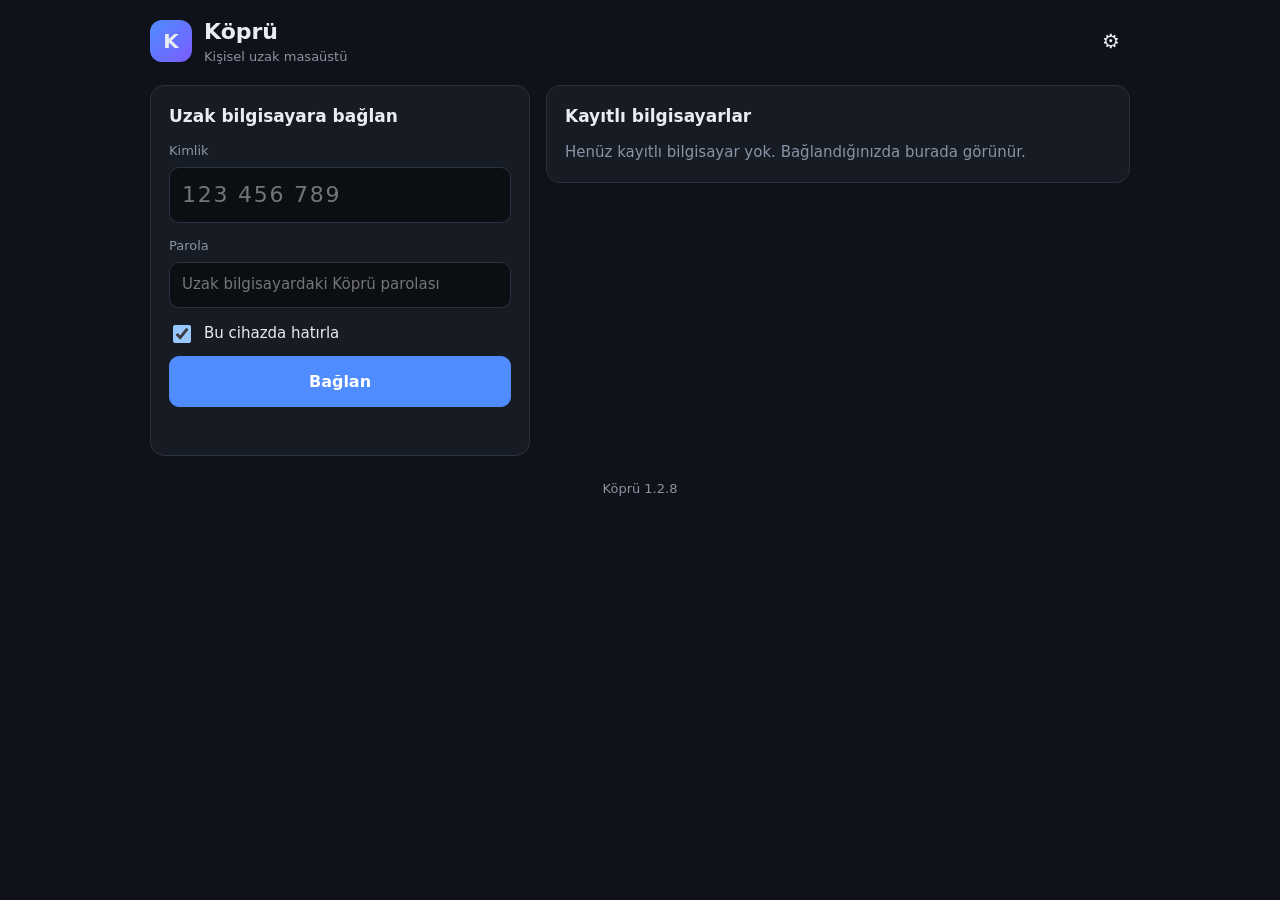
==== web/static/index.html @ b89e9d13 "Köprü canlı test: 1.2.8 (gerçek Windows + iPhone Simülatörü) Kaynak kod bu depoda yok; kopru.exe Köp" ====
<!doctype html>
<html lang="tr">
<head>
<meta charset="utf-8">
<meta name="viewport" content="width=device-width, initial-scale=1, maximum-scale=1, user-scalable=no, viewport-fit=cover">
<meta name="theme-color" content="#0f1218">
<meta name="apple-mobile-web-app-capable" content="yes">
<meta name="mobile-web-app-capable" content="yes">
<meta name="apple-mobile-web-app-status-bar-style" content="black-translucent">
<meta name="apple-mobile-web-app-title" content="Köprü">
<title>Köprü</title>
<link rel="manifest" href="manifest.webmanifest">
<link rel="icon" href="icon.svg" type="image/svg+xml">
<link rel="apple-touch-icon" href="icon-192.png">
<link rel="stylesheet" href="app.css">
</head>
<body>

<!-- ============ Ana ekran ============ -->
<section id="home" class="screen">
  <header class="home-head">
    <div class="brand"><div class="logo">K</div><div><h1>Köprü</h1><div class="muted small">Kişisel uzak masaüstü</div></div></div>
    <button class="icon-btn" id="btn-settings" title="Ayarlar" aria-label="Ayarlar">⚙</button>
  </header>

  <div class="home-body">
    <div class="card install hidden" id="install-banner">
      <h2>Köprü'yü ana ekrana ekleyin</h2>
      <p>Safari'nin alt çubuğundaki <b>Paylaş</b> düğmesine <span class="share-ic">⎙</span> dokunun, ardından <b>Ana Ekrana Ekle</b>'yi seçin. Köprü bir uygulama gibi ana ekranınızda görünür.</p>
      <p class="muted small" id="install-added"></p>
    </div>
    <form class="card connect" id="connect-form" autocomplete="on">
      <h2>Uzak bilgisayara bağlan</h2>
      <label class="field"><span>Kimlik</span>
        <input id="in-id" inputmode="numeric" autocomplete="username" placeholder="123 456 789" maxlength="11" required>
      </label>
      <label class="field"><span>Parola</span>
        <input id="in-pw" type="password" autocomplete="current-password" placeholder="Uzak bilgisayardaki Köprü parolası">
      </label>
      <label class="check"><input type="checkbox" id="in-remember" checked> Bu cihazda hatırla</label>
      <button class="primary big" type="submit" id="btn-connect">Bağlan</button>
      <div class="error" id="connect-err" role="alert"></div>
    </form>

    <div class="card">
      <div class="card-head"><h2>Kayıtlı bilgisayarlar</h2></div>
      <div id="book" class="book"><div class="muted">Henüz kayıtlı bilgisayar yok. Bağlandığınızda burada görünür.</div></div>
    </div>
    <div class="card hidden" id="share-card">
      <h2>Bu bilgisayarı uzaktan erişime aç</h2>
      <p class="muted small">Windows bilgisayarda Köprü'yü indirip çift tıklayın. Kimlik ve parola otomatik oluşur; sunucu ayarı gerekmez.</p>
      <a class="btn primary" id="dl-agent" href="indir/kopru.exe" download>Windows için Köprü'yü indir</a>
      <p class="muted small" style="margin-top:10px">İlk açılışta Windows "bilinmeyen yayımcı" uyarısı verebilir: <b>Ek bilgi → Yine de çalıştır</b>. Kalıcı ve oturum açma ekranı dahil erişim için açılan pencerede <b>Hizmet olarak kur</b>'a basın.</p>
    </div>
    <div class="muted small foot" id="foot"></div>
  </div>
</section>

<!-- ============ Görüntüleyici ============ -->
<section id="viewer" class="screen hidden">
  <div id="stage">
    <div id="canvas"><video id="video" autoplay playsinline muted disablepictureinpicture></video><canvas id="vcanvas" class="hidden"></canvas><audio id="audio" autoplay playsinline></audio></div>
    <div id="ghost" class="hidden"></div>
    <div id="overlay" class="overlay"><div class="spinner"></div><div id="overlay-text">Bağlanıyor…</div><button id="overlay-cancel" class="ghost-btn">Vazgeç</button></div>
  </div>

  <button id="kchip" class="kchip ui hidden">⌨ Yazmak için dokunun</button>

  <!-- İlk bağlantıda bir kez: Windows yazılarını telefona göre büyütme önerisi -->
  <div id="fitask" class="ask ui hidden" role="dialog" aria-labelledby="fitask-t">
    <div class="ask-t" id="fitask-t">Yazılar telefonda küçük kalabilir</div>
    <div class="muted small" id="fitask-sub"></div>
    <div class="row"><button class="primary" id="fitask-yes">📱 Telefona göre büyüt</button><button id="fitask-no">Olduğu gibi kalsın</button></div>
    <label class="check small"><input type="checkbox" id="fitask-rem" checked> Bu bilgisayar için hatırla</label>
  </div>
  <textarea id="kbdsink" class="kbdsink" autocomplete="off" autocorrect="off" autocapitalize="off" spellcheck="false" aria-hidden="true" tabindex="-1"></textarea>

  <!-- Araç çubuğu -->
  <div id="toolbar" class="toolbar ui">
    <button class="tb-handle" id="tb-toggle" title="Araç çubuğu">☰</button>
    <div class="tb-items" id="tb-items">
      <div class="tb-name" id="tb-name"></div>
      <div class="seg touch-only" id="mode-seg" title="Dokunmatik modu">
        <button data-mode="touchpad" title="Telefon bir dizüstü touchpad'i gibi">Touchpad</button>
        <button data-mode="tablet" title="Gerçek Windows dokunmatik ekranı (tablet gibi)">Tablet</button>
        <button data-mode="direct" title="Dokunduğunuz yere tıklar">Doğrudan</button>
      </div>
      <button class="tb touch-only" id="tb-zoom" title="Görüntüyü sığdır">⤢</button>
      <button class="tb touch-only" id="tb-kbd" title="Klavye">⌨</button>
      <button class="tb" id="tb-keys" title="Özel tuşlar">⌘</button>
      <button class="tb" id="tb-clip" title="Pano">📋</button>
      <button class="tb" id="tb-files" title="Dosyalar">📁</button>
      <button class="tb" id="tb-display" title="Ekran ve kalite">🖥</button>
      <button class="tb hidden" id="tb-audio" title="Ses">🔊</button>
      <button class="tb" id="tb-stats" title="İstatistikler">📶</button>
      <button class="tb" id="tb-full" title="Tam ekran (Ctrl+Alt+Shift+F)">⛶</button>
      <button class="tb danger" id="tb-close" title="Bağlantıyı kes (Ctrl+Alt+Shift+Q)">✕</button>
    </div>
  </div>

  <!-- Özel tuş çubuğu -->
  <div id="keys" class="keys ui hidden">
    <div class="keys-row">
      <button data-sticky="ControlLeft">Ctrl</button><button data-sticky="AltLeft">Alt</button><button data-sticky="ShiftLeft">Shift</button><button data-sticky="MetaLeft">Win</button>
      <button data-key="Escape">Esc</button><button data-key="Tab">Tab</button><button data-key="Enter">Enter</button><button data-key="Backspace">⌫</button><button data-key="Delete">Del</button>
      <button data-key="ArrowLeft">←</button><button data-key="ArrowUp">↑</button><button data-key="ArrowDown">↓</button><button data-key="ArrowRight">→</button>
      <button data-key="Home">Home</button><button data-key="End">End</button><button data-key="PageUp">PgUp</button><button data-key="PageDown">PgDn</button>
    </div>
    <div class="keys-row">
      <button data-combo="ControlLeft+KeyC">Kopyala</button><button data-combo="ControlLeft+KeyV">Yapıştır</button><button data-combo="ControlLeft+KeyX">Kes</button><button data-combo="ControlLeft+KeyZ">Geri al</button><button data-combo="ControlLeft+KeyA">Tümü</button><button data-combo="ControlLeft+KeyS">Kaydet</button>
      <button data-combo="AltLeft+Tab">Alt+Tab</button><button data-combo="MetaLeft+KeyD">Masaüstü</button><button data-combo="MetaLeft+KeyE">Gezgin</button><button data-combo="AltLeft+F4">Alt+F4</button>
      <button data-special="sas">Ctrl+Alt+Del</button><button data-special="lock">Kilitle</button><button data-typeclip="1" title="Bu cihazın panosundaki metni tuş tuş yazar (Windows giriş ekranındaki parola alanı gibi yapıştırmanın çalışmadığı yerler için)">Panoyu yaz</button>
      <button data-key="F1">F1</button><button data-key="F2">F2</button><button data-key="F3">F3</button><button data-key="F4">F4</button><button data-key="F5">F5</button><button data-key="F6">F6</button><button data-key="F7">F7</button><button data-key="F8">F8</button><button data-key="F9">F9</button><button data-key="F10">F10</button><button data-key="F11">F11</button><button data-key="F12">F12</button><button data-key="PrintScreen">PrtSc</button>
    </div>
  </div>

  <!-- İstatistikler -->
  <div id="stats" class="stats ui hidden"></div>

  <!-- Bildirimler -->
  <div id="toasts" class="toasts ui"></div>

  <!-- Dosyalar paneli -->
  <aside id="files" class="drawer ui">
    <div class="drawer-head"><h3>Uzak dosyalar</h3><button class="icon-btn" data-close="files">✕</button></div>
    <div class="fs-bar">
      <button id="fs-up" title="Üst klasör">⬆</button>
      <button id="fs-home" title="Başlangıç">🏠</button>
      <div class="fs-path" id="fs-path"></div>
    </div>
    <div class="fs-actions">
      <button id="fs-dl" class="primary">İndir</button>
      <button id="fs-ul">Dosya gönder</button>
      <button id="fs-mkdir">Yeni klasör</button>
      <button id="fs-rm" class="danger">Sil</button>
      <label class="check small"><input type="checkbox" id="fs-hidden"> Gizli</label>
      <span class="muted small" id="fs-selinfo"></span>
    </div>
    <div class="muted small pad-x">İpucu: dosyaları görüntünün üzerine sürükleyip bırakabilirsiniz. Klasöre tıklayınca açılır; seçmek için Ctrl+tık veya uzun bas.</div>
    <div id="fs-list" class="fs-list"></div>
    <input type="file" id="fs-input" multiple hidden>
    <h3 class="xf-head">Aktarımlar</h3>
    <div id="xfers" class="xfers"></div>
  </aside>

  <!-- Pano paneli -->
  <aside id="clip" class="sheet ui">
    <div class="drawer-head"><h3>Pano</h3><button class="icon-btn" data-close="clip">✕</button></div>
    <label class="check"><input type="checkbox" id="clip-sync"> Otomatik pano eşitleme</label>
    <div class="muted small">Ctrl+C / Ctrl+V her iki yönde çalışır. Kopyalanan dosyalar da aktarılır.</div>
    <div class="clip-box">
      <div class="label">Uzak bilgisayarın panosu</div>
      <div id="clip-remote" class="clip-remote muted">—</div>
      <div class="row"><button id="clip-copy" class="primary">Buraya kopyala</button><button id="clip-save" class="hidden">Kaydet / İndir</button></div>
    </div>
    <div class="clip-box">
      <div class="label">Bu cihazın panosu</div>
      <div class="row"><button id="clip-push" class="primary">Uzak bilgisayara gönder</button></div>
      <textarea id="clip-text" rows="3" placeholder="Veya buraya yazıp gönderin"></textarea>
      <div class="row"><button id="clip-send-text">Metni gönder</button><button id="clip-type-text" title="Metni tuş tuş yazar (pano desteklemeyen alanlar için)">Yazdır</button></div>
    </div>
  </aside>

  <!-- Ekran / kalite paneli -->
  <aside id="display" class="sheet ui">
    <div class="drawer-head"><h3>Ekran ve kalite</h3><button class="icon-btn" data-close="display">✕</button></div>
    <div class="field"><span>Monitör</span><div id="disp-list" class="seg wrap"></div></div>
    <div class="field"><span>Öncelik</span>
      <div class="seg" id="q-seg"><button data-q="speed">Hız</button><button data-q="balanced">Dengeli</button><button data-q="quality">Kalite</button></div>
    </div>
    <div class="field"><span>Kare hızı</span>
      <div class="seg" id="fps-seg"><button data-fps="30">30</button><button data-fps="60">60</button></div>
    </div>
    <div class="field"><span>Çözünürlük <small class="muted">(Otomatik: bu cihazın ekranı kadar gönderilir, yakınlaştırınca netleşir)</small></span>
      <div class="seg" id="scale-seg"><button data-scale="0">Otomatik</button><button data-scale="1">Tam</button><button data-scale="0.75">%75</button><button data-scale="0.5">%50</button></div>
    </div>
    <div class="field"><span>Görünüm</span>
      <div class="seg" id="fit-seg"><button data-fit="fit">Sığdır</button><button data-fit="1:1">1:1 piksel</button></div>
    </div>
    <div class="field hidden" id="row-scales"><span>Yazı boyutu <small class="muted">(Windows ölçeği; çözünürlük değişmez, görüntü net kalır; bağlantı bitince eski haline döner)</small></span>
      <div class="seg wrap" id="scale-list"></div>
      <label class="check small hidden" id="row-autofit"><input type="checkbox" id="opt-autofit"> Bu bilgisayara her bağlanışta telefona uydur</label>
    </div>
    <div class="field hidden" id="row-modes"><span>Uzak ekran çözünürlüğü <small class="muted">(küçültünce telefonda yazılar büyür; bağlantı bitince eski haline döner)</small></span>
      <div class="seg wrap" id="mode-list"></div>
    </div>
    <div class="field"><span>Veri kullanımı</span>
      <div class="seg" id="kbps-seg"><button data-kbps="0">Otomatik</button><button data-kbps="8000">8 Mbps</button><button data-kbps="4000">4 Mbps</button><button data-kbps="1500">Tasarruf</button></div>
    </div>
    <label class="check hidden" id="row-privacy"><input type="checkbox" id="opt-privacy"> Gizlilik: uzaktaki ekran kararsın, oradaki fare ve klavye kilitlensin</label>
    <label class="check"><input type="checkbox" id="opt-view"> Yalnızca izle (dokunuşlar ve tuşlar gönderilmez)</label>
    <label class="check" id="row-444"><input type="checkbox" id="opt-444"> Jilet gibi metin (4:4:4 renk, yeniden bağlanır)</label>
    <label class="check"><input type="checkbox" id="opt-mac"> Mac: Cmd tuşu Ctrl gibi davransın</label>
    <label class="check touch-only" title="Parmak bir an durunca ya da yavaş sürüklerken parmağın kapattığı yer parmağın üstünde büyütülür; ortadaki artı, bilgisayara gönderilen noktadır (Tablet ve Doğrudan modunda)."><input type="checkbox" id="opt-loupe"> Parmağın altını büyüteçte göster</label>
    <label class="check" title="Dokunduğunuz yer ile bilgisayarın tıkladığı yer farklıysa açın: kırmızı halka telefonun saydığı nokta, yeşil artı bilgisayara giden nokta, sarı artı Windows imlecinin gittiği yer. Paneldeki sayıların ekran görüntüsünü gönderebilirsiniz."><input type="checkbox" id="opt-calib"> Dokunuş noktasını göster (tanı)</label>
  </aside>
</section>

<!-- Ayarlar -->
<dialog id="settings-dlg" class="dlg">
  <form method="dialog">
    <h2>Ayarlar</h2>
    <label class="field"><span>Telefon/tablette varsayılan dokunmatik modu</span>
      <select id="set-mode"><option value="auto">Tablet (gerçek dokunmatik — önerilen)</option><option value="touchpad">Touchpad</option><option value="tablet">Tablet (gerçek dokunmatik)</option><option value="direct">Doğrudan tıklama</option></select>
    </label>
    <label class="field"><span>Touchpad hassasiyeti</span><input type="range" id="set-sens" min="0.5" max="3" step="0.1"></label>
    <label class="check"><input type="checkbox" id="set-wake"> Bağlıyken ekran kararmasın</label>
    <div class="row end"><button class="danger" id="set-clear" type="button">Kayıtlı bilgisayarları sil</button><button class="primary" value="ok">Tamam</button></div>
  </form>
</dialog>

<!-- Parola sorma -->
<dialog id="pw-dlg" class="dlg">
  <form method="dialog" id="pw-form">
    <h2 id="pw-title">Parola</h2>
    <p class="muted" id="pw-sub"></p>
    <input type="password" id="pw-input" autocomplete="current-password">
    <label class="check"><input type="checkbox" id="pw-remember" checked> Hatırla</label>
    <div class="row end"><button value="cancel" type="button" id="pw-cancel">Vazgeç</button><button class="primary" value="ok">Bağlan</button></div>
  </form>
</dialog>

<script type="module" src="js/main.js"></script>
</body>
</html>
---- web/static/app.css ----
:root {
  --bg: #0f1218; --panel: #171b23; --panel2: #1d2230; --line: #2a3140; --text: #e8ecf3; --muted: #8a93a6;
  --acc: #4f8cff; --acc2: #7b5cff; --ok: #2fbf71; --warn: #f0a63a; --bad: #ef5350;
  --r: 14px; --safe-t: env(safe-area-inset-top, 0px); --safe-b: env(safe-area-inset-bottom, 0px);
  color-scheme: dark;
}
* { box-sizing: border-box; -webkit-tap-highlight-color: transparent; }
html, body { margin: 0; height: 100%; background: var(--bg); color: var(--text); font: 15px/1.45 system-ui, -apple-system, "Segoe UI", Roboto, sans-serif; }
/* Belgenin kendisi kaymaz (her ekran sabit konumlu, kendi içinde kayar): iOS ana ekran
   uygulamasında kaymış kalan sayfa çizim ile dokunuş noktasını ayırabiliyor. */
body { overscroll-behavior: none; overflow: hidden; }
.hidden { display: none !important; }
.muted { color: var(--muted); }
.small { font-size: 13px; }
.pad { padding: 16px; } .pad-x { padding: 0 14px 8px; }
h1 { font-size: 22px; margin: 0; } h2 { font-size: 17px; margin: 0 0 14px; } h3 { font-size: 15px; margin: 0; }
button { font: inherit; color: var(--text); background: var(--panel2); border: 1px solid var(--line); border-radius: 10px; padding: 8px 14px; cursor: pointer; touch-action: manipulation; }
button:hover { border-color: #3c4558; }
button:disabled { opacity: .45; cursor: default; }
button.primary { background: var(--acc); border-color: var(--acc); color: #fff; }
button.danger { background: #3a1f22; border-color: #5a2a2e; color: #ffb4b4; }
a.btn { display: inline-block; text-decoration: none; color: var(--text); background: var(--panel2); border: 1px solid var(--line); border-radius: 10px; padding: 10px 16px; }
a.btn.primary { background: var(--acc); border-color: var(--acc); color: #fff; }
button.big { width: 100%; padding: 13px; font-size: 16px; font-weight: 600; }
button.on { background: var(--acc); border-color: var(--acc); color: #fff; }
.icon-btn { background: transparent; border: 0; font-size: 20px; padding: 6px 10px; }
input, select, textarea { font: inherit; color: var(--text); background: #0b0e13; border: 1px solid var(--line); border-radius: 10px; padding: 11px 12px; width: 100%; }
input:focus, select:focus, textarea:focus { outline: 2px solid var(--acc); outline-offset: -1px; }
.field { display: block; margin-bottom: 14px; } .field > span { display: block; color: var(--muted); font-size: 13px; margin-bottom: 6px; }
.check { display: flex; align-items: center; gap: 10px; margin: 10px 0; } .check input { width: 18px; height: 18px; }
.row { display: flex; gap: 8px; flex-wrap: wrap; align-items: center; margin-top: 10px; } .row.end { justify-content: flex-end; }
.error { color: #ff8a80; min-height: 20px; margin-top: 10px; }
.card { background: var(--panel); border: 1px solid var(--line); border-radius: var(--r); padding: 18px; }

/* ---- ana ekran ---- */
.screen { position: fixed; inset: 0; }
#home { overflow: auto; padding: calc(16px + var(--safe-t)) 16px calc(24px + var(--safe-b)); }
.home-head { max-width: 980px; margin: 0 auto 18px; display: flex; justify-content: space-between; align-items: center; }
.brand { display: flex; gap: 12px; align-items: center; }
.logo { width: 42px; height: 42px; border-radius: 12px; background: linear-gradient(135deg, var(--acc), var(--acc2)); display: grid; place-items: center; font-weight: 800; font-size: 20px; }
.home-body { max-width: 980px; margin: 0 auto; display: grid; grid-template-columns: minmax(0, 380px) minmax(0, 1fr); gap: 16px; align-items: start; }
@media (max-width: 760px) { .home-body { grid-template-columns: 1fr; } }
#in-id { font-size: 22px; letter-spacing: .08em; font-variant-numeric: tabular-nums; }
.book { display: grid; gap: 8px; }
.book-item { display: flex; align-items: center; gap: 12px; padding: 10px 12px; background: var(--panel2); border: 1px solid var(--line); border-radius: 12px; }
.bi-text { flex: 1; min-width: 0; } .bi-name { font-weight: 600; overflow: hidden; text-overflow: ellipsis; white-space: nowrap; }
.dot { width: 10px; height: 10px; border-radius: 50%; background: #555; flex: none; } .dot.on { background: var(--ok); box-shadow: 0 0 8px var(--ok); } .dot.off { background: #555; }
.foot { grid-column: 1 / -1; text-align: center; margin-top: 8px; }

/* ---- görüntüleyici ---- */
#viewer { background: #000; overflow: hidden; }
#stage { position: absolute; top: env(safe-area-inset-top, 0px); right: env(safe-area-inset-right, 0px); bottom: env(safe-area-inset-bottom, 0px); left: env(safe-area-inset-left, 0px); overflow: hidden; touch-action: none; user-select: none; -webkit-user-select: none; -webkit-touch-callout: none; }
#stage.drop::after { content: 'Dosyaları uzak bilgisayara göndermek için bırakın'; position: absolute; inset: 12px; border: 3px dashed var(--acc); border-radius: 16px; display: grid; place-items: center; font-size: 20px; background: rgba(79,140,255,.12); pointer-events: none; }
#canvas { position: absolute; transform-origin: 0 0; will-change: transform; }
#video, #vcanvas { width: 100%; height: 100%; display: block; background: #000; pointer-events: none; }
#ghost { position: absolute; width: 16px; height: 24px; pointer-events: none; background: no-repeat 0 0 / 100% 100%; z-index: 5;
  background-image: url("data:image/svg+xml,%3Csvg xmlns='http://www.w3.org/2000/svg' width='16' height='24'%3E%3Cpath d='M1 1v19l5-5 3.5 7 3-1.5L9 13.5h7z' fill='white' stroke='black'/%3E%3C/svg%3E"); filter: drop-shadow(0 0 1px #000); }
.kbdsink { position: fixed; left: 0; top: 0; width: 2px; height: 2px; opacity: 0; border: 0; padding: 0; resize: none; font-size: 16px; caret-color: transparent; }

.overlay { position: absolute; inset: 0; display: flex; flex-direction: column; align-items: center; justify-content: center; gap: 14px; background: rgba(10,12,16,.92); z-index: 20; text-align: center; padding: 20px; }
.overlay.soft { background: rgba(10,12,16,.45); }
.spinner { width: 42px; height: 42px; border-radius: 50%; border: 4px solid #2a3140; border-top-color: var(--acc); animation: spin 0.9s linear infinite; }
@keyframes spin { to { transform: rotate(360deg); } }
.ghost-btn { background: transparent; }

.toolbar { position: absolute; top: calc(8px + var(--safe-t)); left: 50%; transform: translateX(-50%); z-index: 45; display: flex; align-items: center; gap: 6px; background: rgba(23,27,35,.92); border: 1px solid var(--line); border-radius: 14px; padding: 5px; backdrop-filter: blur(10px); max-width: calc(100vw - 16px); }
.tb-items { display: flex; align-items: center; gap: 4px; overflow-x: auto; scrollbar-width: none; }
.toolbar.collapsed .tb-items { display: none; }
.toolbar.collapsed { opacity: .55; } .toolbar.collapsed:hover { opacity: 1; }
.tb, .tb-handle { background: transparent; border: 0; padding: 7px 10px; font-size: 17px; border-radius: 9px; flex: none; }
.tb:hover, .tb-handle:hover { background: #262d3b; }
.tb.on { background: var(--acc); }
.tb.danger { color: #ff8a80; }
.tb-name { padding: 0 8px; font-weight: 600; font-size: 14px; white-space: nowrap; max-width: 160px; overflow: hidden; text-overflow: ellipsis; }
.seg { display: inline-flex; background: #0b0e13; border: 1px solid var(--line); border-radius: 10px; padding: 2px; gap: 2px; flex: none; }
.seg.wrap { flex-wrap: wrap; }
.seg button { border: 0; background: transparent; padding: 6px 10px; font-size: 13px; border-radius: 8px; }
.seg button.on { background: var(--acc); }
body:not(.touch) .touch-only { display: none !important; }

.keys { position: fixed; left: 0; right: 0; bottom: var(--kb, 0px); z-index: 30; background: rgba(23,27,35,.96); border-top: 1px solid var(--line); padding: 6px 6px calc(6px + var(--safe-b)); }
.keys-row { display: flex; gap: 5px; overflow-x: auto; scrollbar-width: none; padding: 3px 0; }
.keys button { flex: none; padding: 9px 12px; font-size: 14px; min-width: 44px; }
.keys button.on { background: var(--warn); border-color: var(--warn); color: #000; }

.stats { position: absolute; left: 10px; bottom: calc(10px + var(--safe-b)); z-index: 25; background: rgba(10,12,16,.85); border: 1px solid var(--line); border-radius: 12px; padding: 10px 12px; font: 12px/1.6 ui-monospace, Consolas, monospace; pointer-events: none; min-width: 260px; }
.stats div { display: flex; justify-content: space-between; gap: 16px; } .stats span { color: var(--muted); }

.toasts { position: absolute; top: calc(64px + var(--safe-t)); left: 50%; transform: translateX(-50%); z-index: 40; display: grid; gap: 8px; width: min(520px, calc(100vw - 24px)); pointer-events: none; }
.toast { pointer-events: auto; display: flex; gap: 10px; align-items: center; background: #222937; border: 1px solid var(--line); border-radius: 12px; padding: 10px 12px; box-shadow: 0 8px 24px rgba(0,0,0,.4); }
body > .toast { position: fixed; bottom: 20px; left: 50%; transform: translateX(-50%); z-index: 50; width: min(520px, calc(100vw - 24px)); }
.toast span { flex: 1; } .toast.warn { border-color: #6b5222; } .toast.error { border-color: #6b2a2a; }
.toast button { padding: 6px 12px; } .toast .x { background: transparent; border: 0; color: var(--muted); padding: 4px; }
/* Oturumdayken bildirim yazısı dokunuşları engellemez: altındaki uzak ekrana gider. */
#toasts .toast { pointer-events: none; } #toasts .toast button { pointer-events: auto; }

.drawer, .sheet { position: absolute; z-index: 35; background: var(--panel); border-left: 1px solid var(--line); transition: transform .2s ease; display: flex; flex-direction: column; }
.drawer { top: 0; right: 0; bottom: 0; width: min(460px, 100vw); transform: translateX(105%); padding-top: calc(56px + var(--safe-t)); }
.sheet { top: 0; right: 0; width: min(400px, 100vw); max-height: 100%; overflow: auto; transform: translateX(105%); padding: calc(56px + var(--safe-t)) 14px 16px; gap: 6px; border-bottom: 1px solid var(--line); border-bottom-left-radius: 14px; }
.drawer.open, .sheet.open { transform: none; }
.drawer-head { display: flex; justify-content: space-between; align-items: center; padding: 10px 14px; }
.sheet .drawer-head { padding: 10px 0; }
.fs-bar { display: flex; gap: 6px; padding: 0 14px 8px; align-items: center; }
.fs-path { flex: 1; min-width: 0; font-size: 13px; color: var(--muted); overflow: hidden; text-overflow: ellipsis; white-space: nowrap; direction: rtl; text-align: left; }
.fs-actions { display: flex; gap: 6px; padding: 0 14px 8px; flex-wrap: wrap; align-items: center; }
.fs-actions button { padding: 7px 11px; font-size: 14px; }
.fs-list { flex: 1; overflow: auto; border-top: 1px solid var(--line); border-bottom: 1px solid var(--line); min-height: 120px; }
.fs-row { display: grid; grid-template-columns: 28px 1fr auto; gap: 4px 8px; padding: 9px 14px; border-bottom: 1px solid #20262f; cursor: pointer; align-items: center; }
.fs-row:hover { background: #1d2230; } .fs-row.sel { background: #22324f; }
.fs-row .nm { overflow: hidden; text-overflow: ellipsis; white-space: nowrap; }
.fs-row .sz { color: var(--muted); font-size: 12px; text-align: right; }
.fs-row .dt { grid-column: 2 / 4; color: var(--muted); font-size: 11px; margin-top: -4px; }
.xf-head { padding: 10px 14px 4px; }
.xfers { max-height: 32%; overflow: auto; padding: 0 14px calc(10px + var(--safe-b)); display: grid; gap: 8px; }
.xf { background: var(--panel2); border: 1px solid var(--line); border-radius: 10px; padding: 8px 10px; }
.xf-top { display: flex; gap: 8px; align-items: center; } .xf-name { flex: 1; overflow: hidden; text-overflow: ellipsis; white-space: nowrap; font-size: 14px; }
.xf-x { background: transparent; border: 0; padding: 2px 6px; color: var(--muted); }
.xf-info { font-size: 12px; margin-top: 4px; }
.bar { height: 6px; background: #0b0e13; border-radius: 4px; margin-top: 6px; overflow: hidden; } .bar i { display: block; height: 100%; width: 0; background: var(--acc); transition: width .2s; }
.xf.ok .bar i { background: var(--ok); } .xf.err .bar i { background: var(--bad); }
.clip-box { background: var(--panel2); border: 1px solid var(--line); border-radius: 12px; padding: 12px; margin-top: 10px; }
.clip-box .label { color: var(--muted); font-size: 13px; margin-bottom: 8px; }
.clip-remote { white-space: pre-wrap; word-break: break-word; max-height: 180px; overflow: auto; font-size: 13px; background: #0b0e13; border-radius: 8px; padding: 8px; }
.clip-remote img { max-width: 100%; max-height: 160px; display: block; }
.clip-box textarea { margin-top: 10px; }

.dlg { background: var(--panel); color: var(--text); border: 1px solid var(--line); border-radius: 16px; padding: 20px; width: min(440px, calc(100vw - 24px)); }
.dlg::backdrop { background: rgba(0,0,0,.6); }

/* Dar ekran (telefon dikey): araç çubuğu tam genişlik, satır kaydırmalı — tüm düğmeler görünür */
@media (max-width: 640px) {
  .toolbar { left: 6px; right: 6px; transform: none; max-width: none; justify-content: center; }
  .tb-items { flex-wrap: wrap; justify-content: center; overflow: visible; row-gap: 4px; }
  .tb-name { display: none; }
  .seg button { padding: 6px 8px; }
  .tb { padding: 7px 9px; }
  .toasts { top: calc(110px + var(--safe-t)); }
  .drawer { padding-top: calc(112px + var(--safe-t)); }
  .sheet { padding-top: calc(112px + var(--safe-t)); }
}

.card.install { grid-column: 1 / -1; border-color: var(--acc); background: linear-gradient(135deg, rgba(79,140,255,.16), rgba(123,92,255,.12)); }
.share-ic { display: inline-block; padding: 0 6px; border: 1px solid var(--line); border-radius: 6px; }

/* Dokunuş tanısı: kırmızı halka telefonun noktası, yeşil artı bilgisayara giden, sarı artı Windows imleci */
.calib-ring { position: absolute; width: 22px; height: 22px; margin: -11px 0 0 -11px; border: 2px solid #ff4040; border-radius: 50%; pointer-events: none; z-index: 7; box-shadow: 0 0 0 1px #000; }
.calib-m { position: absolute; width: 0; height: 0; pointer-events: none; z-index: 8; }
.calib-m::before, .calib-m::after { content: ''; position: absolute; background: var(--c); box-shadow: 0 0 0 1px #000; }
.calib-m::before { left: -13px; top: -1px; width: 26px; height: 2px; }
.calib-m::after { left: -1px; top: -13px; width: 2px; height: 26px; }
.calib-hit { --c: #2fe07a; } .calib-cur { --c: #ffd23f; }
.calib-cur::before { left: -7px; width: 14px; } .calib-cur::after { top: -7px; height: 14px; }
.calib-panel { top: calc(10px + var(--safe-t)); bottom: auto; left: calc(10px + env(safe-area-inset-left, 0px)); max-width: calc(100vw - 20px - env(safe-area-inset-left, 0px) - env(safe-area-inset-right, 0px)); font-size: 10px; line-height: 1.4; padding: 6px 8px; background: rgba(10,12,16,.62); min-width: 0; }
/* Dokunulan yeri kapatmasın: dokunuş üst yarıdaysa panel alta geçer. */
.calib-panel.alt { top: auto; bottom: calc(10px + var(--safe-b)); }
.calib-panel div { display: block; overflow-wrap: anywhere; }

/* Büyüteç: parmağın kapattığı yer parmağın üstünde (loupe.js); ortadaki artı gönderilen nokta */
.loupe { position: absolute; left: 0; top: 0; width: 132px; height: 132px; border-radius: 50%; pointer-events: none; z-index: 9; opacity: 0; transition: opacity .12s; box-shadow: 0 6px 18px rgba(0,0,0,.55); will-change: transform, opacity; }
.loupe.on { opacity: 1; }
/* Basılı tutma halkası (büyüteç kapalıyken parmağın çevresinde): dolunca uzun basış sağ tıktır */
.holdring { position: absolute; left: 0; top: 0; width: 72px; height: 72px; pointer-events: none; z-index: 9; opacity: 0; transition: opacity .1s; overflow: visible; }
.holdring.on { opacity: 1; }
.holdring circle { fill: none; stroke-width: 4; }
.holdring .hr-bg { stroke: rgba(0,0,0,.35); }
.holdring .hr-fg { stroke: var(--acc); stroke-linecap: round; }
.holdring.done .hr-fg { stroke-width: 6; }
.holdring.done { animation: holddone .3s ease-out forwards; }
@keyframes holddone { from { filter: none; } to { filter: drop-shadow(0 0 6px var(--acc)); } }

/* İlk bağlantıdaki "telefona göre büyüt" önerisi */
.ask { position: fixed; left: 50%; transform: translateX(-50%); bottom: calc(14px + var(--safe-b)); z-index: 44; width: min(460px, calc(100vw - 24px)); background: var(--panel); border: 1px solid var(--acc); border-radius: 14px; padding: 12px 14px; box-shadow: 0 10px 30px rgba(0,0,0,.5); }
.ask-t { font-weight: 600; margin-bottom: 4px; }
.ask .row { margin-top: 10px; }
.ask .check { margin: 8px 0 0; }

/* Dokunuş geri bildirimi */
.ripple { position: absolute; width: 38px; height: 38px; margin: -19px 0 0 -19px; border-radius: 50%; background: rgba(255,255,255,.35); border: 2px solid rgba(255,255,255,.7); pointer-events: none; z-index: 6; animation: rip .45s ease-out forwards; }
@keyframes rip { from { transform: scale(.35); opacity: .95; } to { transform: scale(1.5); opacity: 0; } }

/* Telefonda yüzen, sürüklenebilir araç çubuğu düğmesi */
body.touch .toolbar.collapsed { left: var(--tbx, auto); top: var(--tby, calc(10px + var(--safe-t))); right: auto; transform: none; padding: 0; border-radius: 50%; opacity: .8; background: rgba(23,27,35,.85); }
:root:not([style*="--tbx"]) body.touch .toolbar.collapsed { left: auto; right: calc(10px + env(safe-area-inset-right, 0px)); }
body.touch .toolbar.collapsed .tb-handle { width: 46px; height: 46px; font-size: 20px; border-radius: 50%; touch-action: none; }

/* Klavye açıkken: özel tuşlar tek satır, klavyenin hemen üstünde */
.keys.compact .keys-row + .keys-row { display: none; }
.kchip { position: fixed; left: 50%; transform: translateX(-50%); bottom: calc(18px + env(safe-area-inset-bottom, 0px)); z-index: 42; background: var(--acc); border-color: var(--acc); color: #fff; border-radius: 99px; padding: 10px 18px; font-weight: 600; box-shadow: 0 6px 20px rgba(0,0,0,.4); }
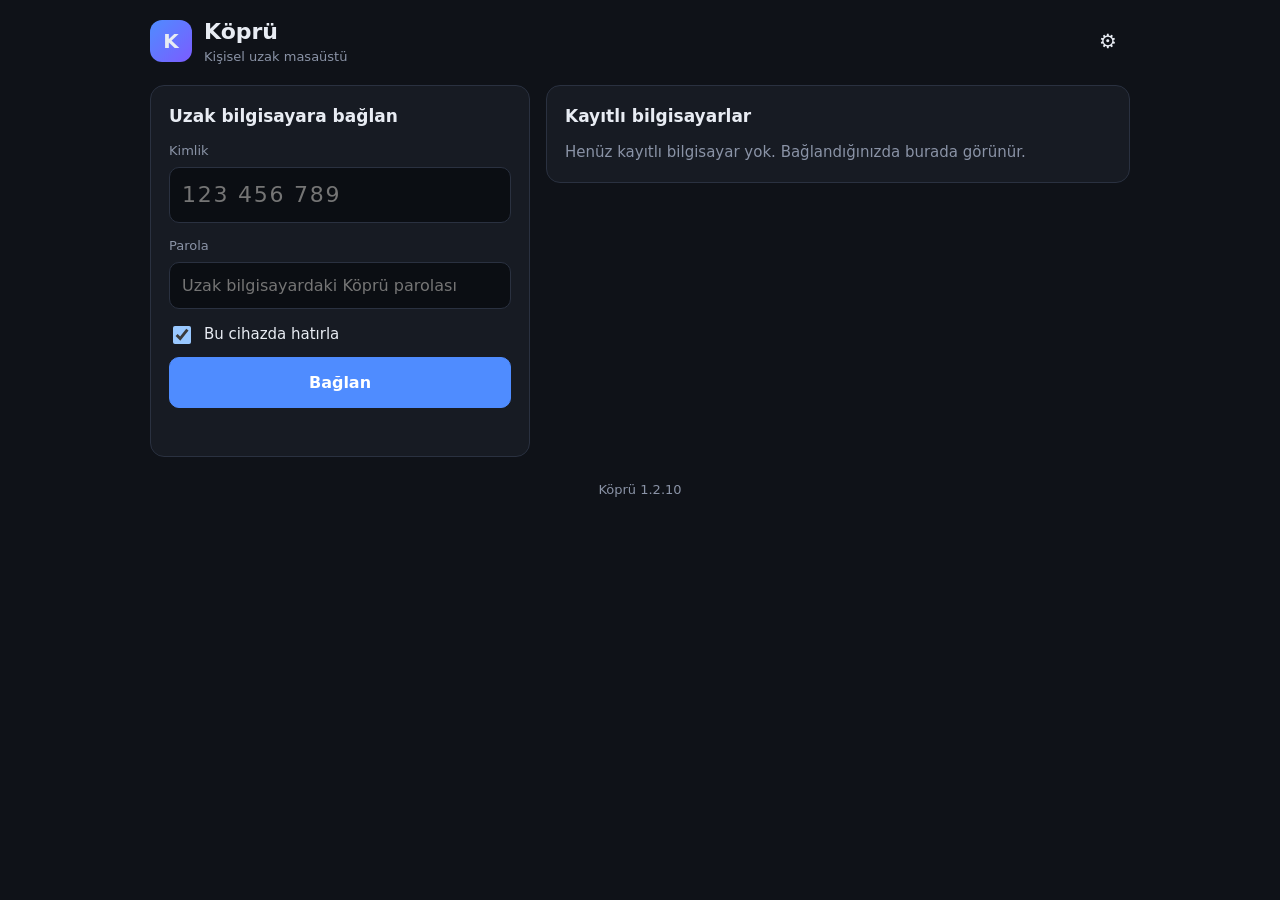
==== commit aea92a79: "Köprü 1.2.10 canlı test (son gözden geçirme) Co-Authored-By: Claude Opus 5.5 <noreply@anthropic.com>" ====
--- a/web/static/index.html
+++ b/web/static/index.html
@@ -50,7 +50,7 @@
       <h2>Bu bilgisayarı uzaktan erişime aç</h2>
       <p class="muted small">Windows bilgisayarda Köprü'yü indirip çift tıklayın. Kimlik ve parola otomatik oluşur; sunucu ayarı gerekmez.</p>
       <a class="btn primary" id="dl-agent" href="indir/kopru.exe" download>Windows için Köprü'yü indir</a>
-      <p class="muted small" style="margin-top:10px">İlk açılışta Windows "bilinmeyen yayımcı" uyarısı verebilir: <b>Ek bilgi → Yine de çalıştır</b>. Kalıcı ve oturum açma ekranı dahil erişim için açılan pencerede <b>Hizmet olarak kur</b>'a basın.</p>
+      <p class="muted small" style="margin-top:10px">Program imzalı olmadığı için ilk açılışta Windows <b>"Windows bilgisayarınızı korudu"</b> diyebilir: <b>Ek bilgi → Yine de çalıştır</b>. Microsoft Defender uzaktan erişim programlarını "istenmeyebilecek uygulama" sayıp engelleyebilir; o zaman Windows Güvenliği → Virüs ve tehdit koruması → Koruma geçmişi'nden <b>İzin ver</b>. Kalıcı ve oturum açma ekranı dahil erişim için açılan pencerede <b>Hizmet olarak kur</b>'a basın.</p>
     </div>
     <div class="muted small foot" id="foot"></div>
   </div>
@@ -61,7 +61,7 @@
   <div id="stage">
     <div id="canvas"><video id="video" autoplay playsinline muted disablepictureinpicture></video><canvas id="vcanvas" class="hidden"></canvas><audio id="audio" autoplay playsinline></audio></div>
     <div id="ghost" class="hidden"></div>
-    <div id="overlay" class="overlay"><div class="spinner"></div><div id="overlay-text">Bağlanıyor…</div><button id="overlay-cancel" class="ghost-btn">Vazgeç</button></div>
+    <div id="overlay" class="overlay"><div class="spinner"></div><div id="overlay-text">Bağlanıyor…</div><div id="overlay-hint" class="overlay-hint hidden">Uzun sürüyor. Bilgisayar kapanmış, uykuya geçmiş ya da interneti kesilmiş olabilir; Köprü beklemeye devam ediyor. Bilgisayar açıksa biraz daha bekleyin, değilse <b>Vazgeç</b>'e dokunun.</div><button id="overlay-cancel" class="ghost-btn">Vazgeç</button></div>
   </div>
 
   <button id="kchip" class="kchip ui hidden">⌨ Yazmak için dokunun</button>
@@ -122,7 +122,7 @@
 
   <!-- Dosyalar paneli -->
   <aside id="files" class="drawer ui">
-    <div class="drawer-head"><h3>Uzak dosyalar</h3><button class="icon-btn" data-close="files">✕</button></div>
+    <div class="drawer-head"><h3>Uzak dosyalar</h3><button class="icon-btn" data-close="files" aria-label="Kapat">✕</button></div>
     <div class="fs-bar">
       <button id="fs-up" title="Üst klasör">⬆</button>
       <button id="fs-home" title="Başlangıç">🏠</button>
@@ -145,7 +145,7 @@
 
   <!-- Pano paneli -->
   <aside id="clip" class="sheet ui">
-    <div class="drawer-head"><h3>Pano</h3><button class="icon-btn" data-close="clip">✕</button></div>
+    <div class="drawer-head"><h3>Pano</h3><button class="icon-btn" data-close="clip" aria-label="Kapat">✕</button></div>
     <label class="check"><input type="checkbox" id="clip-sync"> Otomatik pano eşitleme</label>
     <div class="muted small">Ctrl+C / Ctrl+V her iki yönde çalışır. Kopyalanan dosyalar da aktarılır.</div>
     <div class="clip-box">
@@ -163,7 +163,7 @@
 
   <!-- Ekran / kalite paneli -->
   <aside id="display" class="sheet ui">
-    <div class="drawer-head"><h3>Ekran ve kalite</h3><button class="icon-btn" data-close="display">✕</button></div>
+    <div class="drawer-head"><h3>Ekran ve kalite</h3><button class="icon-btn" data-close="display" aria-label="Kapat">✕</button></div>
     <div class="field"><span>Monitör</span><div id="disp-list" class="seg wrap"></div></div>
     <div class="field"><span>Öncelik</span>
       <div class="seg" id="q-seg"><button data-q="speed">Hız</button><button data-q="balanced">Dengeli</button><button data-q="quality">Kalite</button></div>
--- a/web/static/app.css
+++ b/web/static/app.css
@@ -23,8 +23,10 @@
 a.btn.primary { background: var(--acc); border-color: var(--acc); color: #fff; }
 button.big { width: 100%; padding: 13px; font-size: 16px; font-weight: 600; }
 button.on { background: var(--acc); border-color: var(--acc); color: #fff; }
-.icon-btn { background: transparent; border: 0; font-size: 20px; padding: 6px 10px; }
-input, select, textarea { font: inherit; color: var(--text); background: #0b0e13; border: 1px solid var(--line); border-radius: 10px; padding: 11px 12px; width: 100%; }
+.icon-btn { background: transparent; border: 0; font-size: 20px; padding: 6px 10px; min-width: 44px; min-height: 44px; }
+/* 16 px: iOS, odaklanan alanı 16 px'ten küçük yazıda kendiliğinden yakınlaştırır ve
+   klavye kapanınca geri uzaklaştırmaz (görüntüleyiciye yakınlaşmış görünüm alanıyla girilirdi). */
+input, select, textarea { font: inherit; font-size: 16px; color: var(--text); background: #0b0e13; border: 1px solid var(--line); border-radius: 10px; padding: 11px 12px; width: 100%; }
 input:focus, select:focus, textarea:focus { outline: 2px solid var(--acc); outline-offset: -1px; }
 .field { display: block; margin-bottom: 14px; } .field > span { display: block; color: var(--muted); font-size: 13px; margin-bottom: 6px; }
 .check { display: flex; align-items: center; gap: 10px; margin: 10px 0; } .check input { width: 18px; height: 18px; }
@@ -61,7 +63,11 @@
 .overlay.soft { background: rgba(10,12,16,.45); }
 .spinner { width: 42px; height: 42px; border-radius: 50%; border: 4px solid #2a3140; border-top-color: var(--acc); animation: spin 0.9s linear infinite; }
 @keyframes spin { to { transform: rotate(360deg); } }
-.ghost-btn { background: transparent; }
+.ghost-btn { background: transparent; min-height: 44px; min-width: 120px; }
+.overlay-hint { max-width: 420px; font-size: 14px; color: var(--muted); }
+/* Yeniden bağlanırken perde yarı saydam: yazı uzak ekranın açık renklerinde okunmuyordu. */
+.overlay.soft #overlay-text, .overlay.soft .overlay-hint, .overlay.soft .ghost-btn { background: rgba(10,12,16,.82); border-radius: 10px; padding: 6px 12px; }
+.overlay.soft .overlay-hint { color: var(--text); }
 
 .toolbar { position: absolute; top: calc(8px + var(--safe-t)); left: 50%; transform: translateX(-50%); z-index: 45; display: flex; align-items: center; gap: 6px; background: rgba(23,27,35,.92); border: 1px solid var(--line); border-radius: 14px; padding: 5px; backdrop-filter: blur(10px); max-width: calc(100vw - 16px); }
 .tb-items { display: flex; align-items: center; gap: 4px; overflow-x: auto; scrollbar-width: none; }
@@ -77,6 +83,13 @@
 .seg button { border: 0; background: transparent; padding: 6px 10px; font-size: 13px; border-radius: 8px; }
 .seg button.on { background: var(--acc); }
 body:not(.touch) .touch-only { display: none !important; }
+/* Dokunmatikte en az 44×44 pt dokunma hedefi (Apple önerisi). */
+body.touch .tb, body.touch .tb-handle { min-width: 44px; min-height: 44px; padding: 7px 6px; }
+body.touch .seg button { min-height: 40px; padding: 6px 8px; }
+body.touch .toast .x { min-width: 44px; min-height: 44px; }
+body.touch .icon-btn { min-width: 44px; min-height: 44px; }
+/* Yatay telefonda ad tek harfe sıkışıyor ve ✕ ekrandan taşıyordu: ad gizlenir (adı ana ekranda görürsünüz). */
+@media (max-width: 900px) { body.touch .tb-name { display: none; } }
 
 .keys { position: fixed; left: 0; right: 0; bottom: var(--kb, 0px); z-index: 30; background: rgba(23,27,35,.96); border-top: 1px solid var(--line); padding: 6px 6px calc(6px + var(--safe-b)); }
 .keys-row { display: flex; gap: 5px; overflow-x: auto; scrollbar-width: none; padding: 3px 0; }
@@ -134,9 +147,9 @@
   .tb-name { display: none; }
   .seg button { padding: 6px 8px; }
   .tb { padding: 7px 9px; }
-  .toasts { top: calc(110px + var(--safe-t)); }
-  .drawer { padding-top: calc(112px + var(--safe-t)); }
-  .sheet { padding-top: calc(112px + var(--safe-t)); }
+  .toasts { top: calc(122px + var(--safe-t)); }
+  .drawer { padding-top: calc(122px + var(--safe-t)); }
+  .sheet { padding-top: calc(122px + var(--safe-t)); }
 }
 
 .card.install { grid-column: 1 / -1; border-color: var(--acc); background: linear-gradient(135deg, rgba(79,140,255,.16), rgba(123,92,255,.12)); }
